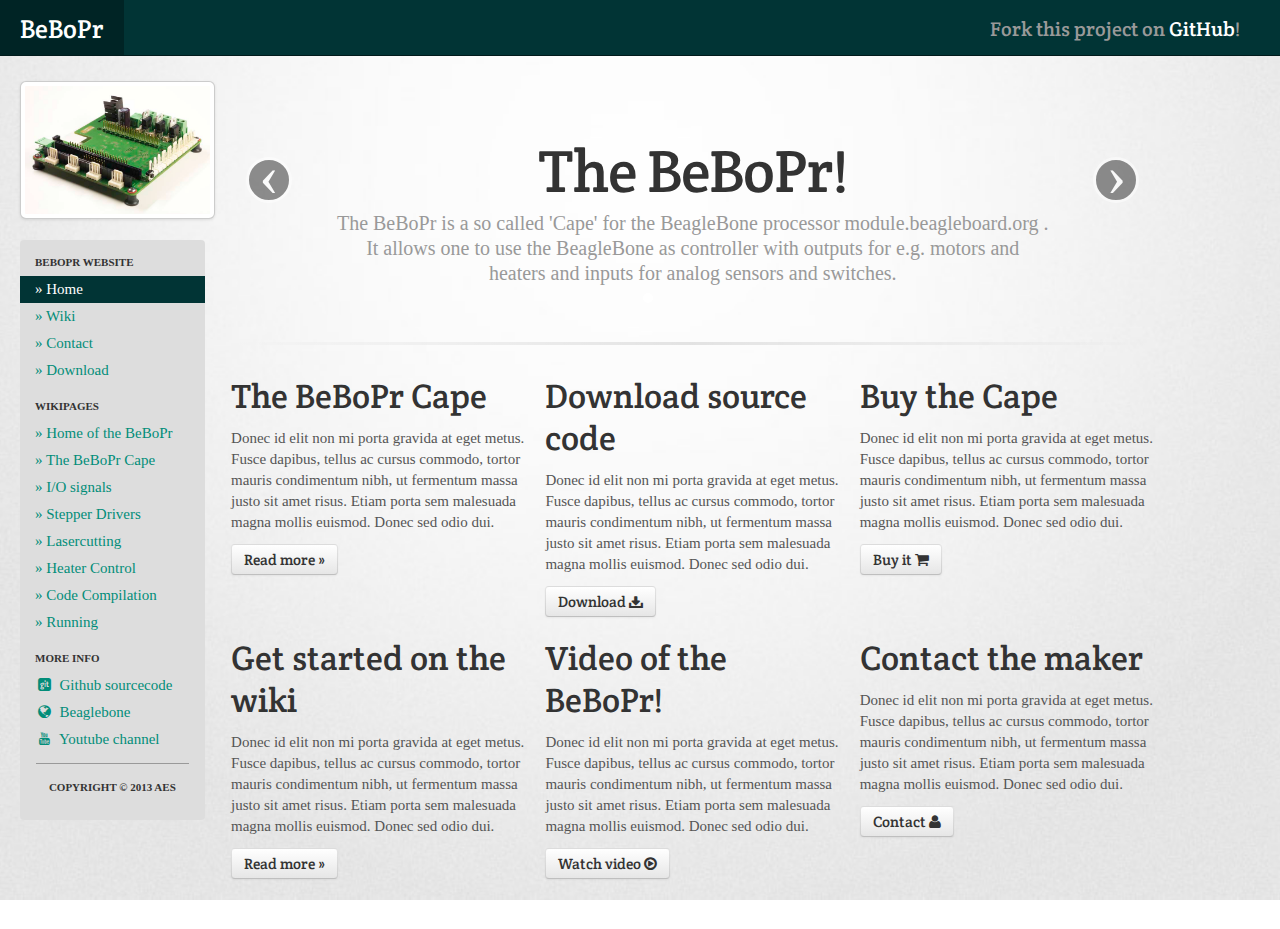
==== index.html @ c26545e9 "Icons adjusted." ====
<!DOCTYPE html>
<html lang="en">
  <head>
    <meta charset="utf-8">
    <title>The BeBoPr!</title>
    <meta name="viewport" content="width=device-width, initial-scale=1.0"/>
      
    <link href="stylesheets/bootstrap.min.css" rel="stylesheet" media="screen"/>
    <link href="stylesheets/bootstrap-addons.css" rel="stylesheet" media="screen"/>
    <link rel="stylesheet" href="stylesheets/font-awesome.min.css"/>
    <link rel="stylesheet" href="stylesheets/font-awesome-social.css"/>
	    
    <meta name="Keywords" content="BeBoPr, help, wiki, info, Beaglebone, Cape, RepRap, 3D, Printer, Bas Laarhoven, AES, AESElectronics, Electronics"/>
    <meta name="Description" content="The BeBoPr is a Cape made to 3D print with a BeagleBone (Black and White)." />
    <meta name="Author" content="Sander Laarhoven"/>
    <!-- Le styles -->
    <style type="text/css">
      body {
	  background: url(img/highlight-bg.jpg) no-repeat center center fixed; 
	  -webkit-background-size: cover;
	  -moz-background-size: cover;
	  -o-background-size: cover;
	  background-size: cover;
	  
	  padding-top: 60px;
	  padding-bottom: 40px;
      }
      .sidebar-nav {
        padding: 9px 0;
      }

      @media (max-width: 980px) {
        /* Enable use of floated navbar text */
        .navbar-text.pull-right {
          float: none;
          padding-left: 5px;
          padding-right: 5px;
        }
      }
	.carousel-indicators.middle {
		/*color: black;*/
		left: 0;
		right: 0;
		top: auto;
		bottom: 15px;
		text-align: center;
	}
		.carousel-indicators.middle li {
			/*color: black;*/
			float: none;
			display: inline-block;
	}
	.custom-height-modal {
	width: 780px;
	margin-left: -390px; /* - width/2 */
	    }
	    
    </style>

    <!-- Fav and touch icons -->
    <link rel="apple-touch-icon-precomposed" sizes="144x144" href="">
    <link rel="apple-touch-icon-precomposed" sizes="114x114" href="">
      <link rel="apple-touch-icon-precomposed" sizes="72x72" href="">
                    <link rel="apple-touch-icon-precomposed" href="">
                                   <link rel="shortcut icon" href="">
  </head>

  <body>

    <div class="navbar navbar-fixed-top">
      <div class="navbar-inner">
        <div class="container-fluid">
          <button type="button" class="btn btn-navbar" data-toggle="collapse" data-target=".nav-collapse">
            <span class="icon-bar"></span>
            <span class="icon-bar"></span>
            <span class="icon-bar"></span>
          </button>
          <a class="brand" href="#">BeBoPr</a>
          <div class="nav-collapse collapse">
            <p class="navbar-text pull-right">
              Fork this project on <a target=_blank href="https://github.com/modmaker/BeBoPr/fork" class="navbar-link">GitHub</a>!
            </p>
            <ul class="nav">
              <!--
			  disabled nav-links
			  <li class="active"><a href="#">Home</a></li>
              <li><a href="#about">Code</a></li>
              <li><a href="#about">Buy</a></li>
              <li><a href="#contact">Contact</a></li>-->
            </ul>
          </div><!--/.nav-collapse -->
        </div>
      </div>
    </div>
	<br/>
    <div class="container-fluid">
      <div class="row-fluid">
        <div class="span2">		   
	   <center>
	      <img style=width:232px; class='img-rounded img-polaroid' src='img/cape.jpg' >
           </center>
		   <br/>
          <div class="well sidebar-nav">
            <ul class="nav nav-list">
			  <li class="nav-header">BeBoPr Website</li>
			  <li class=active><a  href="index.html">&raquo; Home</a></li>
			  <li><a href="wiki/">&raquo; Wiki</a></li>
			  <li><a href="contact.html">&raquo; Contact</a></li> 
			  <li><a href="download.html">&raquo; Download</a></li> 
              <li class="nav-header">Wikipages</li>
              <li><a target=_blank href="https://github.com/modmaker/BeBoPr/wiki/Home-of-the-BeBoPr">&raquo; Home of the BeBoPr</a></li>
              <li><a target=_blank href="https://github.com/modmaker/BeBoPr/wiki/The-BeBoPr-Cape">&raquo; The BeBoPr Cape</a></li>
              <li><a target=_blank href="https://github.com/modmaker/BeBoPr/wiki/I-O-signals">&raquo; I/O signals</a></li>
              <li><a target=_blank href="https://github.com/modmaker/BeBoPr/wiki/Stepper-Drivers">&raquo; Stepper Drivers</a></li>
              <li><a target=_blank href="https://github.com/modmaker/BeBoPr/wiki/Lasercutting-with-the-BeBoPr">&raquo; Lasercutting</a></li>
              <li><a target=_blank href="https://github.com/modmaker/BeBoPr/wiki/Heater-Control">&raquo; Heater Control</a></li>
              <li><a target=_blank href="https://github.com/modmaker/BeBoPr/wiki/Code-Compilation">&raquo; Code Compilation</a></li>
              <li><a target=_blank href="https://github.com/modmaker/BeBoPr/wiki/Running">&raquo; Running</a></li>
              <li class="nav-header">More info</li>              
			  <li><a target=_blank href="https://github.com/modmaker/BeBoPr"><i class='icon-github-sign'></i> Github sourcecode</a></li>
              <li><a target=_blank href="http://beagleboard.org/"><i class='icon-globe'></i> Beaglebone</a></li>
              <li><a target=_blank href="http://www.youtube.com/AESElectronics/"><i class='icon-youtube'></i> Youtube channel</a></li>
			  <li class=divider></li>
			  <center>
				<p class=nav-header>Copyright &copy; 2013 AES</p>
			  </center>
            </ul>
          </div><!--/.well -->

        </div><!--/span-->
        <div class="span9">
          <!--<div class="hero-unit">
            <h1>The BeBoPr!</h1>
            <p>This is a template for a simple marketing or informational website. It includes a large callout called the hero unit and three supporting pieces of content. Use it as a starting point to create something more unique.</p>
            <p><a href="#buy_the_bebopr.html" class="btn btn-primary btn-large">Where to buy &raquo;</a></p>
		  </div>-->
		      <div style=height:240px; id="mainCarousel" class="carousel slide">
				<!-- Carousel items -->
				<div class="carousel-inner">
					<div class="active item">
					  <div class=marketing>
						<h1>The BeBoPr!</h1>
						<p class='marketing-byline'>
						  The BeBoPr is a so called 'Cape' for the BeagleBone processor module.beagleboard.org .<br/>
						  It allows one to use the BeagleBone as controller with outputs for e.g. motors and<br/>
						  heaters and inputs for analog sensors and switches.<br/>
						</p>
					  </div>
					</div>
					<div class="item">
					  <div class=marketing>
						<h1>Download source</h1>
						<p class='marketing-byline'>
						  This is a template for a simple marketing or informational website. <br/>
						  It includes a large callout called the hero unit and three supporting pieces of content. <br/>
						  <a class='btn btn-primary' href="download.html"><i class='icon-cloud-download'></i> Download!</a></p>
					  </div>
					</div>					
					<div class="item">
					  <div class=marketing>
						<h1>Buy the cape</h1>
						<p class='marketing-byline'>
						  This is a template for a simple marketing or informational website. <br/>
						  It includes a large callout called the hero unit and three supporting pieces of content. <br/>
						  <a class='btn btn-primary' href="buy.html"><i class='icon-shopping-cart'></i> Get it now!</a></p>
					  </div>
					</div>
					<div class="item">
					  <div class=marketing>
						<h1>Check out the Wiki</h1>
						<p class='marketing-byline'>
						  This is a template for a simple marketing or informational website. <br/>
						  It includes a large callout called the hero unit and three supporting pieces of content. <br/>
						  <a class='btn btn-primary' href="wiki/"><i class='icon-book'></i> Start learning!</a></p>
					  </div>
					</div>
					<div class="item">
					  <div class=marketing>
						<h1>See it in action!</h1>
						<p class='marketing-byline'>
						  This is a template for a simple marketing or informational website. <br/>
						  It includes a large callout called the hero unit and three supporting pieces of content. <br/>
						  <a class='btn btn-primary' href="#videoModal" role="button" class="btn" data-toggle="modal"><i class='icon-play-circle'></i> Watch the video!</a></p>
					  </div>
					</div>
				</div>
				<!-- Carousel nav -->
				<a class="carousel-control left" href="#mainCarousel" data-slide="prev">&lsaquo;</a>
				<a class="carousel-control right" href="#mainCarousel" data-slide="next">&rsaquo;</a>
				<center>
				<ol class="x-carousel-indicator-dark carousel-indicators middle">
					<li data-target="#mainCarousel" data-slide-to="0" class="active"></li>
					<li data-target="#mainCarousel" data-slide-to="1"></li>
					<li data-target="#mainCarousel" data-slide-to="2"></li>
					<li data-target="#mainCarousel" data-slide-to="3"></li>
					<li data-target="#mainCarousel" data-slide-to="4"></li>
					<li data-target="#mainCarousel" data-slide-to="5"></li>
				</ol>
				</center>
			  </div>
		  <hr style=height:3px; class=soften>
          <div class="row-fluid">
            <div class="span4">
              <h2>The BeBoPr Cape</h2>
              <p>Donec id elit non mi porta gravida at eget metus. Fusce dapibus, tellus ac cursus commodo, tortor mauris condimentum nibh, ut fermentum massa justo sit amet risus. Etiam porta sem malesuada magna mollis euismod. Donec sed odio dui. </p>
              <p><a class="btn" target=_blank href="https://github.com/modmaker/BeBoPr/wiki/The-BeBoPr-Cape">Read more &raquo;</a></p>
            </div><!--/span-->
            <div class="span4">
              <h2>Download source code</h2>
              <p>Donec id elit non mi porta gravida at eget metus. Fusce dapibus, tellus ac cursus commodo, tortor mauris condimentum nibh, ut fermentum massa justo sit amet risus. Etiam porta sem malesuada magna mollis euismod. Donec sed odio dui. </p>
              <p><a class="btn" target=_blank href="https://github.com/modmaker/BeBoPr/wiki/I-O-signals">Download <i class="icon-download-alt"></i></a></p>
            </div><!--/span-->
            <div class="span4">
              <h2>Buy the Cape</h2>
              <p>Donec id elit non mi porta gravida at eget metus. Fusce dapibus, tellus ac cursus commodo, tortor mauris condimentum nibh, ut fermentum massa justo sit amet risus. Etiam porta sem malesuada magna mollis euismod. Donec sed odio dui. </p>
              <p><a class="btn" target=_blank href="https://github.com/modmaker/BeBoPr/wiki/Stepper-Drivers">Buy it <i class="icon-shopping-cart"></i></a></p>
            </div><!--/span-->
          </div><!--/row-->
          <div class="row-fluid">
            <div class="span4">
              <h2>Get started on the wiki</h2>
              <p>Donec id elit non mi porta gravida at eget metus. Fusce dapibus, tellus ac cursus commodo, tortor mauris condimentum nibh, ut fermentum massa justo sit amet risus. Etiam porta sem malesuada magna mollis euismod. Donec sed odio dui. </p>
              <p><a class="btn" target=_blank href="https://github.com/modmaker/BeBoPr/wiki/Code-Compilation">Read more &raquo;</a></p>
            </div><!--/span-->
            <div class="span4">
              <h2>Video of the BeBoPr!</h2>
              <p>Donec id elit non mi porta gravida at eget metus. Fusce dapibus, tellus ac cursus commodo, tortor mauris condimentum nibh, ut fermentum massa justo sit amet risus. Etiam porta sem malesuada magna mollis euismod. Donec sed odio dui. </p>
              <p><a class="btn" target=_blank href="https://github.com/modmaker/BeBoPr/wiki/Lasercutting-with-the-BeBoPr">Watch video <i class="icon-play-circle"></i></a></p>
            </div><!--/span-->
            <div class="span4">
              <h2>Contact the maker</h2>
              <p>Donec id elit non mi porta gravida at eget metus. Fusce dapibus, tellus ac cursus commodo, tortor mauris condimentum nibh, ut fermentum massa justo sit amet risus. Etiam porta sem malesuada magna mollis euismod. Donec sed odio dui. </p>
              <p><a class="btn" target=_blank href="https://github.com/modmaker/BeBoPr/wiki/Heater-Control">Contact <i class="icon-user"></i></a></p>
            </div><!--/span-->
          </div><!--/row-->
        </div><!--/span-->
      </div><!--/row-->
    </div><!--/.fluid-container-->

    <!-- Video Modal -->
    <div id="videoModal" class="modal hide fade" tabindex="-1" role="dialog" aria-labelledby="videoModalLabel" aria-hidden="true">
      <div class="modal-header">
	<button type="button" class="close" data-dismiss="modal" aria-hidden="true">x</button>
	<h3 id="videoModalLabel">BeBoPr video on YouTube</h3>
      </div>
      <div class="modal-body">
	<iframe width="480" height="270" src="http://www.youtube.com/embed/yfPLskLrslA" frameborder="0" allowfullscreen></iframe>
      </div>
      <div class="modal-footer">
	<button class="btn" data-dismiss="modal" aria-hidden="true">Close</button>
      </div>
    </div>
    
    
    
    <!-- Le javascript
    ================================================== -->
    <!-- Placed at the end of the document so the pages load faster -->
	<script src="javascripts/jquery-1.9.1.min.js"></script>
    <script src="javascripts/bootstrap.min.js"></script>
	<script>
	$(document).ready(function () {
		$('.carousel').carousel({
			interval: 5000
		});

		$('.carousel').carousel('cycle');
	});
	</script>
	<!-- Piwik -->
		<script type="text/javascript"> 
		  var _paq = _paq || [];
		  _paq.push(['trackPageView']);
		  _paq.push(['enableLinkTracking']);
		  (function() {
			var u=(("https:" == document.location.protocol) ? "https" : "http") + "://bebopr.gitlog.tk/piwik//";
			_paq.push(['setTrackerUrl', u+'piwik.php']);
			_paq.push(['setSiteId', 1]);
			var d=document, g=d.createElement('script'), s=d.getElementsByTagName('script')[0]; g.type='text/javascript';
			g.defer=true; g.async=true; g.src=u+'piwik.js'; s.parentNode.insertBefore(g,s);
		  })();

		</script>
		<noscript><p><img src="http://bebopr.gitlog.tk/piwik/piwik.php?idsite=1" style="border:0" alt="" /></p></noscript>
	<!-- End Piwik Code -->
  </body>
</html>
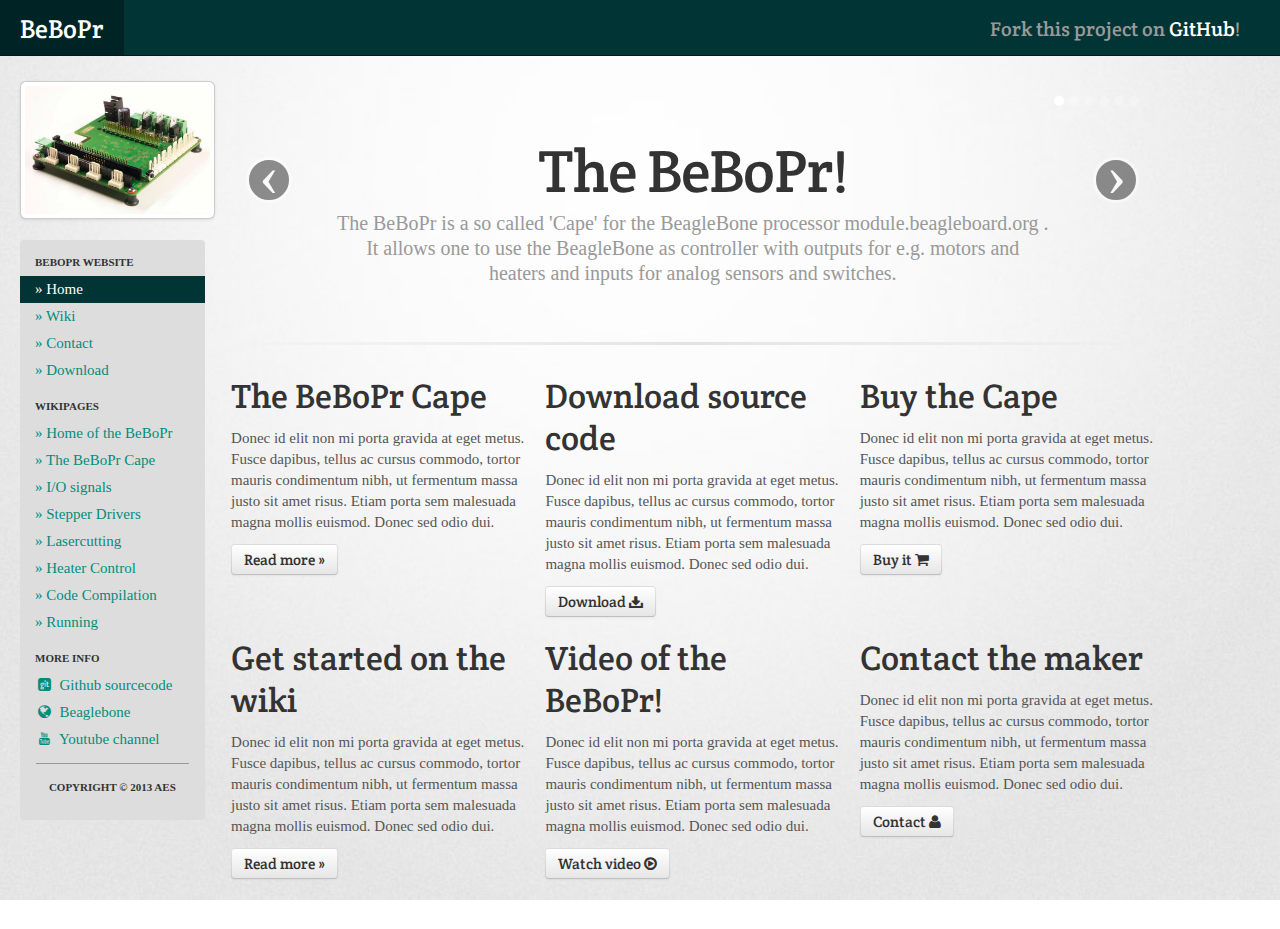
==== commit 0c40b837: "Removed some old CSS and trying to edit the modal indicator style." ====
--- a/index.html
+++ b/index.html
@@ -37,19 +37,11 @@
           padding-right: 5px;
         }
       }
-	.carousel-indicators.middle {
-		/*color: black;*/
-		left: 0;
-		right: 0;
-		top: auto;
-		bottom: 15px;
-		text-align: center;
-	}
-		.carousel-indicators.middle li {
-			/*color: black;*/
-			float: none;
-			display: inline-block;
-	}
+      .x-carousel-indicator span {
+	  background-color: green !important;
+	  background-size: 11px;
+	  border-radius: none;
+      }
 	.custom-height-modal {
 	width: 780px;
 	margin-left: -390px; /* - width/2 */
@@ -189,12 +181,12 @@
 				<a class="carousel-control right" href="#mainCarousel" data-slide="next">&rsaquo;</a>
 				<center>
 				<ol class="x-carousel-indicator-dark carousel-indicators middle">
-					<li data-target="#mainCarousel" data-slide-to="0" class="active"></li>
-					<li data-target="#mainCarousel" data-slide-to="1"></li>
-					<li data-target="#mainCarousel" data-slide-to="2"></li>
-					<li data-target="#mainCarousel" data-slide-to="3"></li>
-					<li data-target="#mainCarousel" data-slide-to="4"></li>
-					<li data-target="#mainCarousel" data-slide-to="5"></li>
+					<li data-target="#mainCarousel" data-slide-to="0" class="active x-carousel-indicator"></li>
+					<li data-target="#mainCarousel" data-slide-to="1" class="x-carousel-indicator"></li>
+					<li data-target="#mainCarousel" data-slide-to="2" class="x-carousel-indicator"></li>
+					<li data-target="#mainCarousel" data-slide-to="3" class="x-carousel-indicator"></li>
+					<li data-target="#mainCarousel" data-slide-to="4" class="x-carousel-indicator"></li>
+					<li data-target="#mainCarousel" data-slide-to="5" class="x-carousel-indicator"></li>
 				</ol>
 				</center>
 			  </div>
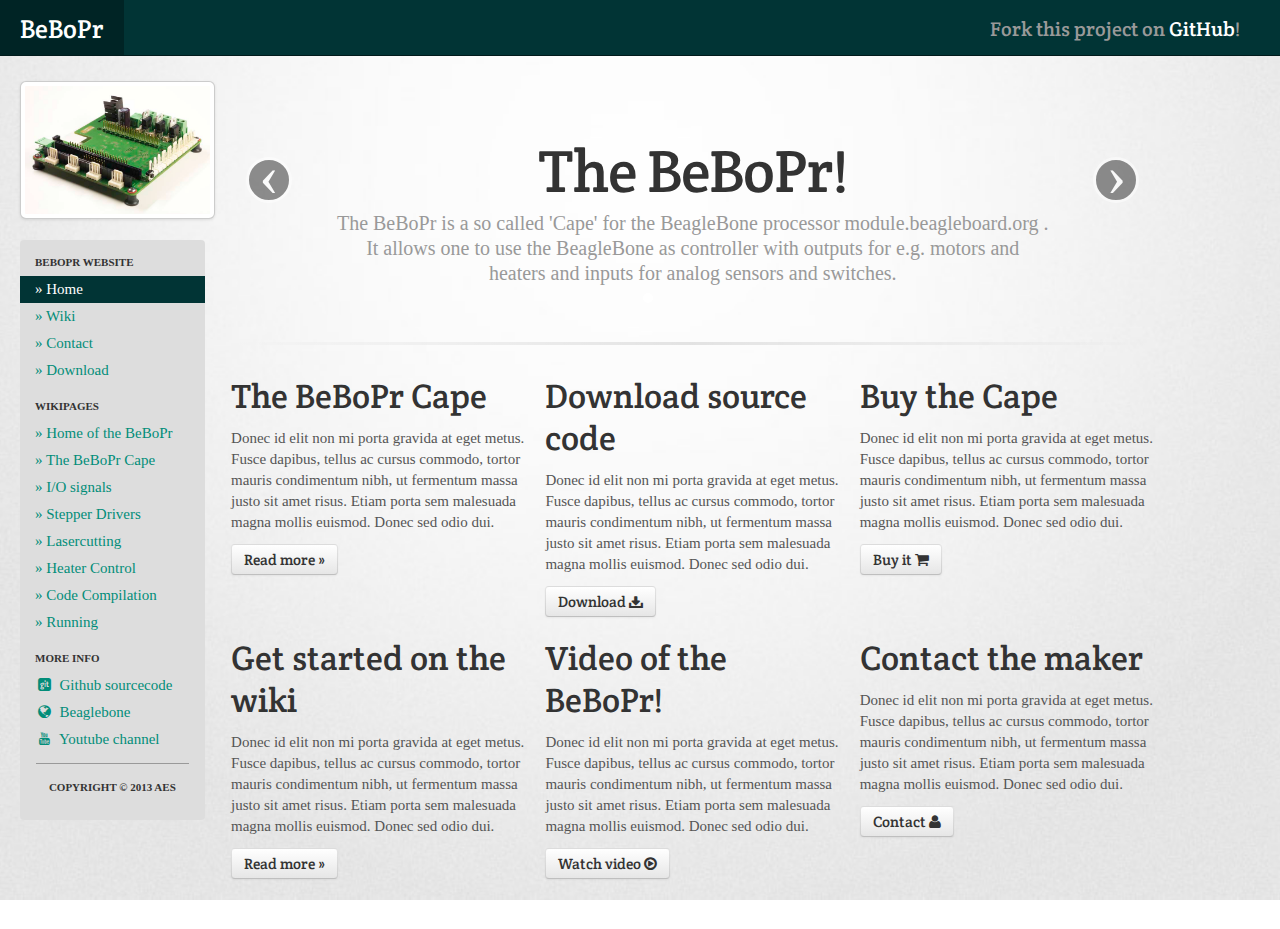
==== commit f95c728b: "nopes." ====
--- a/index.html
+++ b/index.html
@@ -37,11 +37,20 @@
           padding-right: 5px;
         }
       }
-      .x-carousel-indicator span {
-	  background-color: green !important;
-	  background-size: 11px;
-	  border-radius: none;
-      }
+	.carousel-indicators.middle {
+		/*color: black;*/
+		left: 0;
+		right: 0;
+		top: auto;
+		bottom: 15px;
+		text-align: center;
+	}
+		.carousel-indicators.middle li {
+			/*color: black;*/
+			float: none;
+			display: inline-block;
+	}
+	
 	.custom-height-modal {
 	width: 780px;
 	margin-left: -390px; /* - width/2 */
@@ -181,12 +190,12 @@
 				<a class="carousel-control right" href="#mainCarousel" data-slide="next">&rsaquo;</a>
 				<center>
 				<ol class="x-carousel-indicator-dark carousel-indicators middle">
-					<li data-target="#mainCarousel" data-slide-to="0" class="active x-carousel-indicator"></li>
-					<li data-target="#mainCarousel" data-slide-to="1" class="x-carousel-indicator"></li>
-					<li data-target="#mainCarousel" data-slide-to="2" class="x-carousel-indicator"></li>
-					<li data-target="#mainCarousel" data-slide-to="3" class="x-carousel-indicator"></li>
-					<li data-target="#mainCarousel" data-slide-to="4" class="x-carousel-indicator"></li>
-					<li data-target="#mainCarousel" data-slide-to="5" class="x-carousel-indicator"></li>
+					<li data-target="#mainCarousel" data-slide-to="0" class="active"></li>
+					<li data-target="#mainCarousel" data-slide-to="1"></li>
+					<li data-target="#mainCarousel" data-slide-to="2"></li>
+					<li data-target="#mainCarousel" data-slide-to="3"></li>
+					<li data-target="#mainCarousel" data-slide-to="4"></li>
+					<li data-target="#mainCarousel" data-slide-to="5"></li>
 				</ol>
 				</center>
 			  </div>
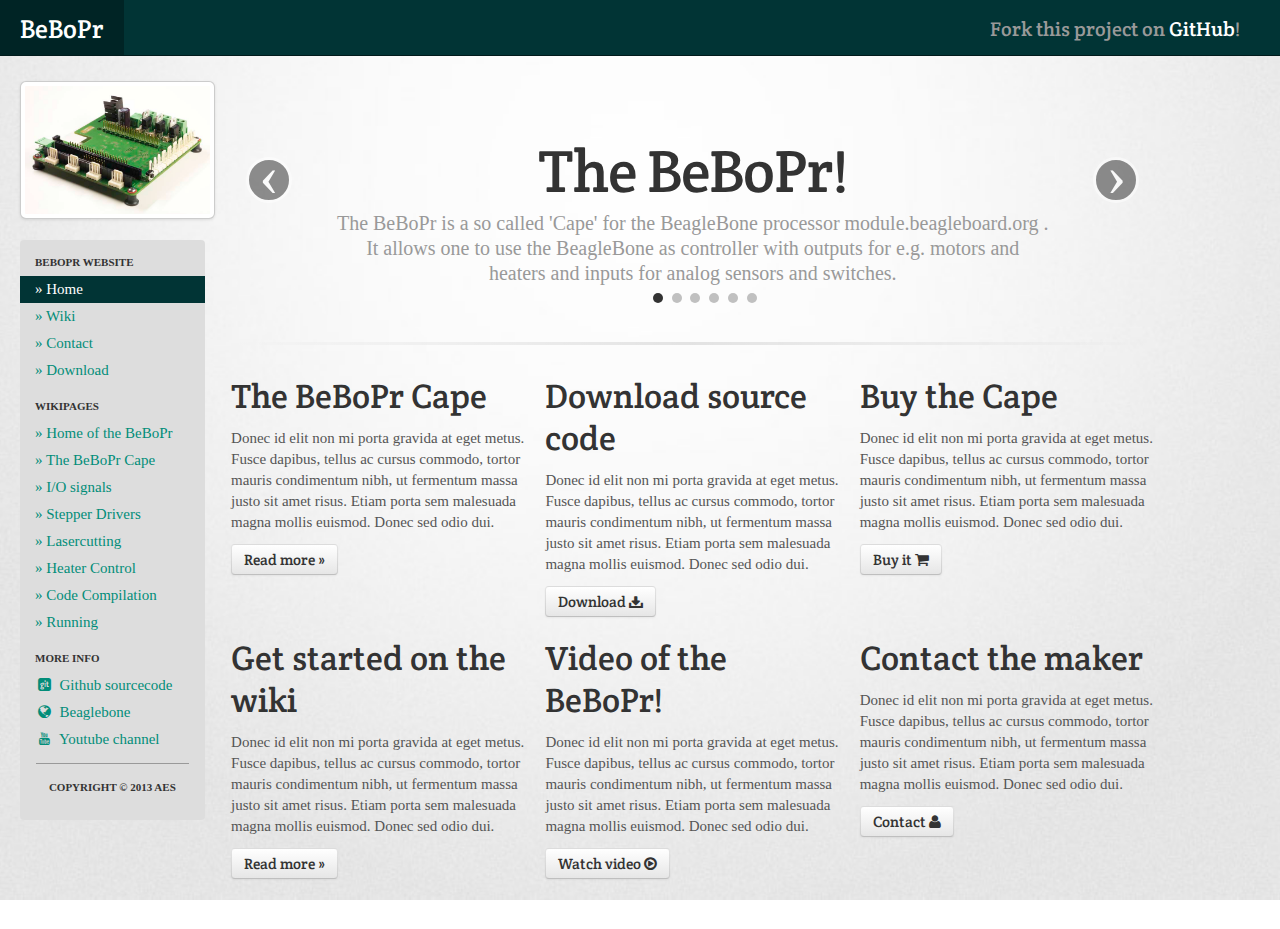
==== commit 2aec79dd: "Changed color of indicators." ====
--- a/index.html
+++ b/index.html
@@ -50,7 +50,20 @@
 			float: none;
 			display: inline-block;
 	}
-	
+	/* Changes the position of the indicators */
+	.carousel-indicators {
+		right: 50%;
+		top: auto;
+		bottom: 0px;
+		margin-right: -19px;
+	}
+	/* Changes the colour of the indicators */
+	.carousel-indicators li {
+		background: #c0c0c0;
+	}
+	.carousel-indicators .active {
+	background: #333333;
+	}
 	.custom-height-modal {
 	width: 780px;
 	margin-left: -390px; /* - width/2 */
@@ -185,11 +198,11 @@
 					  </div>
 					</div>
 				</div>
-				<!-- Carousel nav -->
+				<!-- Carousel navv -->
 				<a class="carousel-control left" href="#mainCarousel" data-slide="prev">&lsaquo;</a>
 				<a class="carousel-control right" href="#mainCarousel" data-slide="next">&rsaquo;</a>
 				<center>
-				<ol class="x-carousel-indicator-dark carousel-indicators middle">
+				<ol class="carousel-indicators middle">
 					<li data-target="#mainCarousel" data-slide-to="0" class="active"></li>
 					<li data-target="#mainCarousel" data-slide-to="1"></li>
 					<li data-target="#mainCarousel" data-slide-to="2"></li>
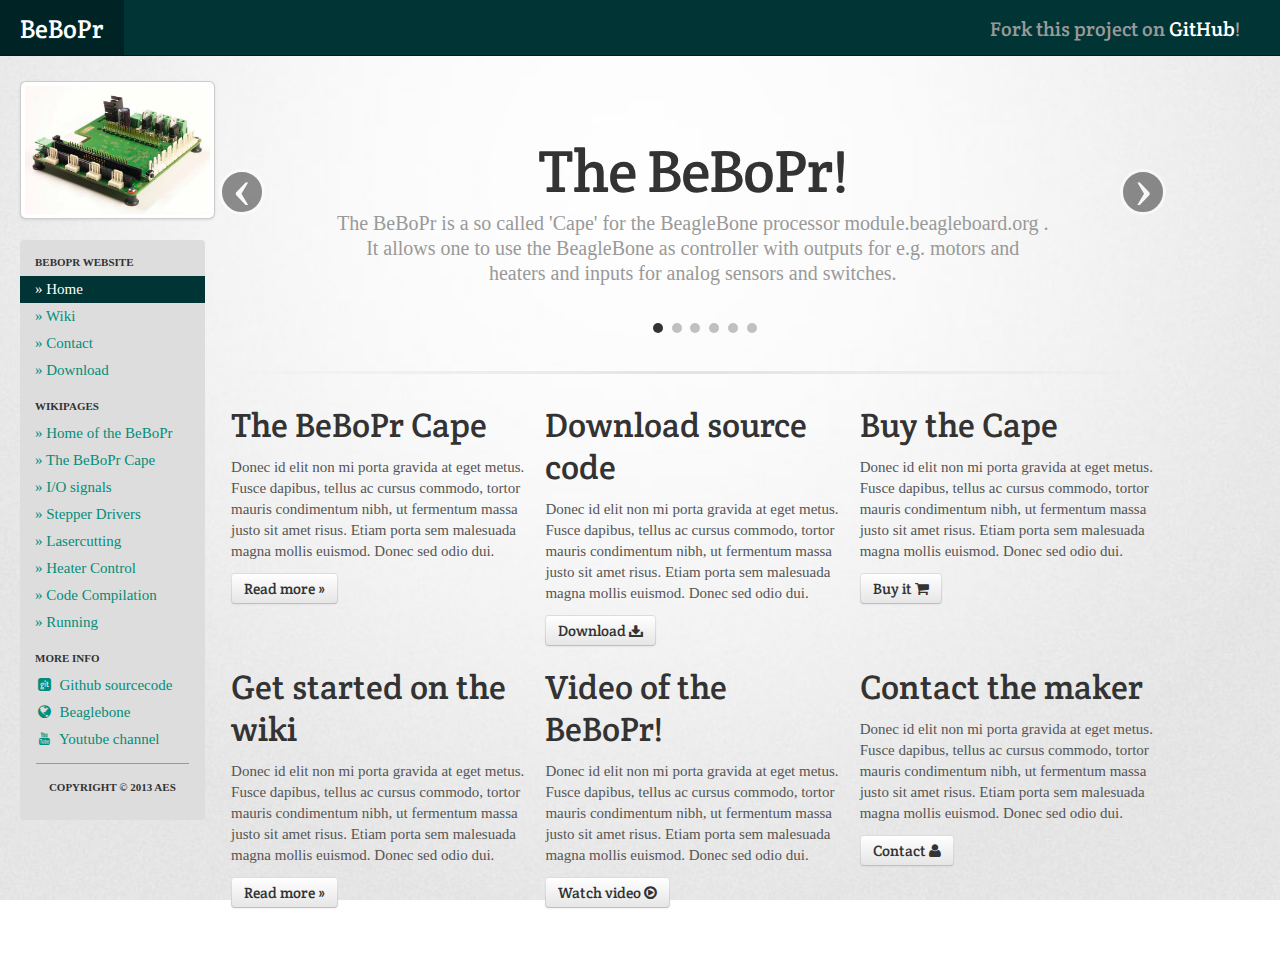
==== commit f5a083f1: "Added some CSS for the indicators." ====
--- a/index.html
+++ b/index.html
@@ -49,6 +49,18 @@
 			/*color: black;*/
 			float: none;
 			display: inline-block;
+	}
+	/* Removes the default 20px margin and creates some padding space for the indicators and controls */
+	.carousel {
+		margin-bottom: 0;
+		padding: 0 40px 30px 40px;
+	}
+	/* Reposition the controls slightly */
+	.carousel-control {
+		left: -12px;
+	}
+	.carousel-control.right {
+		right: -12px;
 	}
 	/* Changes the position of the indicators */
 	.carousel-indicators {
@@ -198,7 +210,7 @@
 					  </div>
 					</div>
 				</div>
-				<!-- Carousel navv -->
+				<!-- Carousel nav -->
 				<a class="carousel-control left" href="#mainCarousel" data-slide="prev">&lsaquo;</a>
 				<a class="carousel-control right" href="#mainCarousel" data-slide="next">&rsaquo;</a>
 				<center>
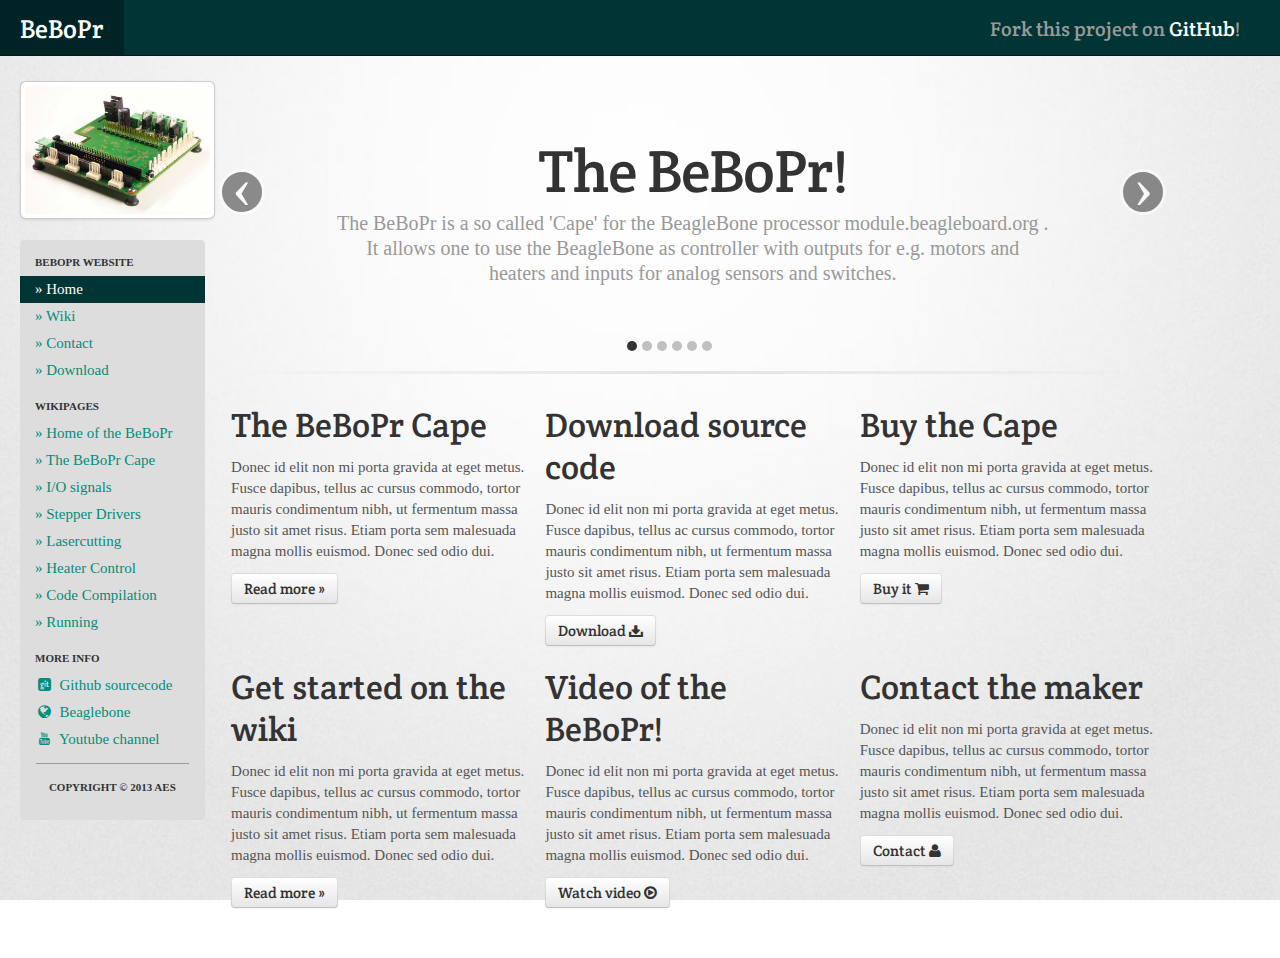
==== commit 877881eb: "a" ====
--- a/index.html
+++ b/index.html
@@ -37,8 +37,8 @@
           padding-right: 5px;
         }
       }
-	.carousel-indicators.middle {
-		/*color: black;*/
+	/*.carousel-indicators.middle {
+		color: black;
 		left: 0;
 		right: 0;
 		top: auto;
@@ -46,10 +46,10 @@
 		text-align: center;
 	}
 		.carousel-indicators.middle li {
-			/*color: black;*/
+			color: black;
 			float: none;
 			display: inline-block;
-	}
+	}*/
 	/* Removes the default 20px margin and creates some padding space for the indicators and controls */
 	.carousel {
 		margin-bottom: 0;
@@ -214,6 +214,7 @@
 				<a class="carousel-control left" href="#mainCarousel" data-slide="prev">&lsaquo;</a>
 				<a class="carousel-control right" href="#mainCarousel" data-slide="next">&rsaquo;</a>
 				<center>
+				<br/>
 				<ol class="carousel-indicators middle">
 					<li data-target="#mainCarousel" data-slide-to="0" class="active"></li>
 					<li data-target="#mainCarousel" data-slide-to="1"></li>
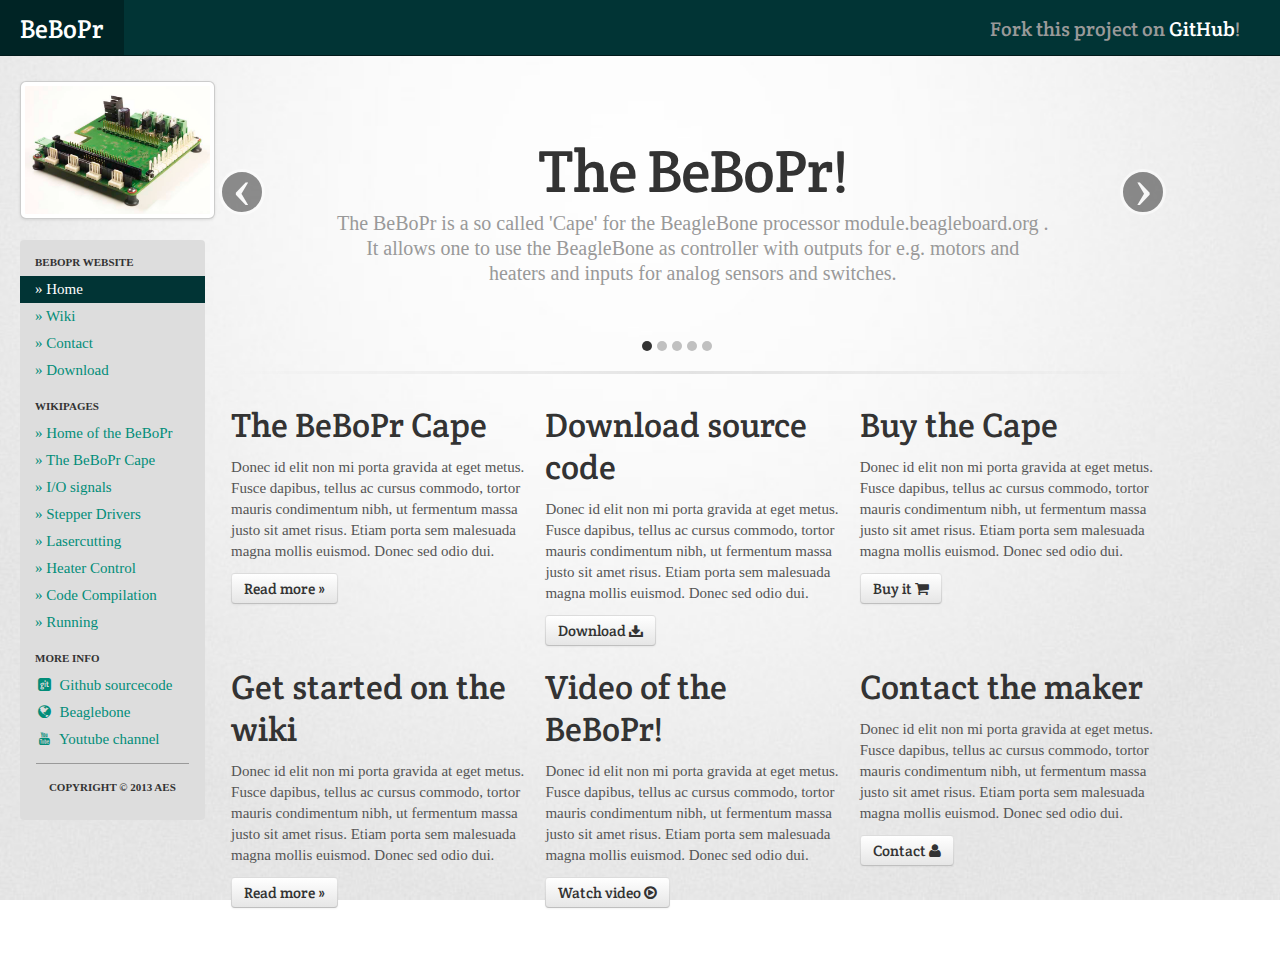
==== commit 77d43159: "b" ====
--- a/index.html
+++ b/index.html
@@ -221,7 +221,6 @@
 					<li data-target="#mainCarousel" data-slide-to="2"></li>
 					<li data-target="#mainCarousel" data-slide-to="3"></li>
 					<li data-target="#mainCarousel" data-slide-to="4"></li>
-					<li data-target="#mainCarousel" data-slide-to="5"></li>
 				</ol>
 				</center>
 			  </div>
